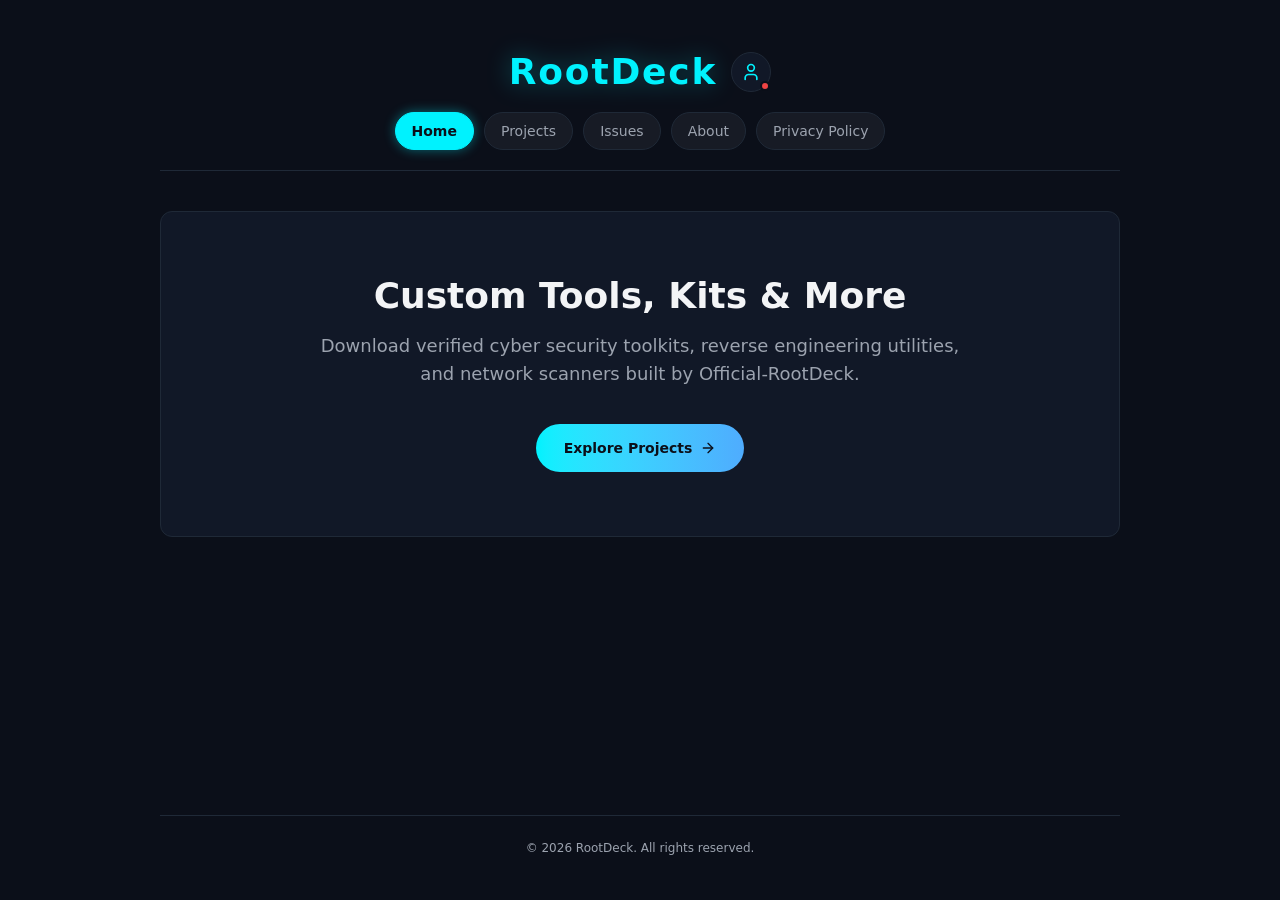
==== index.html @ 3799235e "Initial RootDeck production build" ====
<!DOCTYPE html><!--JmAjCirZfWNbHenLJibKN--><html lang="en"><head><meta charSet="utf-8"/><meta name="viewport" content="width=device-width, initial-scale=1"/><link rel="stylesheet" href="./_next/static/css/a47ce668556b1d65.css" data-precedence="next"/><link rel="preload" as="script" fetchPriority="low" href="./_next/static/chunks/webpack-4a462cecab786e93.js"/><script src="./config.js"></script><script src="./_next/static/chunks/4bd1b696-21f374d1156f834a.js" async=""></script><script src="./_next/static/chunks/255-0248c474b59cd31a.js" async=""></script><script src="./_next/static/chunks/main-app-c78aa71f3cbe8fea.js" async=""></script><script src="./_next/static/chunks/44530001-6a14ce924906b4cd.js" async=""></script><script src="./_next/static/chunks/306-26c52ee715625a0f.js" async=""></script><script src="./_next/static/chunks/app/page-d146f388bacf79b3.js" async=""></script><title>RootDeck - Custom Tools, Kits &amp; Security Utilities</title><meta name="description" content="Official website and custom toolkits repository by Official-RootDeck."/><meta property="og:title" content="RootDeck - Custom Tools, Kits &amp; Security Utilities"/><meta property="og:description" content="Official website and custom toolkits repository by Official-RootDeck."/><meta property="og:type" content="website"/><meta name="twitter:card" content="summary_large_image"/><meta name="twitter:title" content="RootDeck - Custom Tools, Kits &amp; Security Utilities"/><meta name="twitter:description" content="Official website and custom toolkits repository by Official-RootDeck."/><script src="./_next/static/chunks/polyfills-42372ed130431b0a.js" noModule=""></script></head><body><div hidden=""><!--$--><!--/$--></div><div class="min-h-screen bg-[#0b0f19] text-[#f3f4f6] font-sans flex flex-col"><div class="max-w-[1000px] w-full mx-auto p-5 flex-1 flex flex-col"><header class="flex flex-col items-center justify-center text-center pt-8 pb-5 border-b border-[#1f2937] mb-8 gap-5 relative"><div class="flex items-center justify-center gap-3.5 relative w-full"><h1 class="text-4xl font-bold tracking-wider text-[#00f2fe] drop-shadow-[0_0_12px_rgba(0,242,254,0.3)] m-0">RootDeck</h1><div class="relative"><button id="userProfileBtn" title="Account Menu" aria-expanded="false" aria-haspopup="true" class="w-10 h-10 rounded-full bg-[#111827] border transition-all transform hover:-translate-y-0.5 flex items-center justify-center text-[#00f2fe] relative cursor-pointer border-[#1f2937] hover:border-[#00f2fe] hover:shadow-[0_0_12px_rgba(0,242,254,0.4)]"><svg xmlns="http://www.w3.org/2000/svg" width="24" height="24" viewBox="0 0 24 24" fill="none" stroke="currentColor" stroke-width="2" stroke-linecap="round" stroke-linejoin="round" class="lucide lucide-user w-5 h-5" aria-hidden="true"><path d="M19 21v-2a4 4 0 0 0-4-4H9a4 4 0 0 0-4 4v2"></path><circle cx="12" cy="7" r="4"></circle></svg><span class="absolute bottom-0 right-0 w-2.5 h-2.5 rounded-full border-2 border-[#0b0f19] bg-[#ef4444]"></span></button></div></div><nav class="flex justify-center items-center gap-2.5 flex-wrap w-full"><button class="px-4 py-2 rounded-full text-sm font-medium transition cursor-pointer border bg-[#00f2fe] text-[#0b0f19] border-[#00f2fe] font-semibold shadow-[0_0_12px_rgba(0,242,254,0.4)]">Home</button><button class="px-4 py-2 rounded-full text-sm font-medium transition cursor-pointer border bg-white/5 text-[#9ca3af] border-[#1f2937] hover:bg-[#00f2fe] hover:text-[#0b0f19]">Projects</button><button class="px-4 py-2 rounded-full text-sm font-medium transition cursor-pointer border bg-white/5 text-[#9ca3af] border-[#1f2937] hover:bg-[#00f2fe] hover:text-[#0b0f19]">Issues</button><button class="px-4 py-2 rounded-full text-sm font-medium transition cursor-pointer border bg-white/5 text-[#9ca3af] border-[#1f2937] hover:bg-[#00f2fe] hover:text-[#0b0f19]">About</button><button class="px-4 py-2 rounded-full text-sm font-medium transition cursor-pointer border bg-white/5 text-[#9ca3af] border-[#1f2937] hover:bg-[#00f2fe] hover:text-[#0b0f19]">Privacy Policy</button></nav></header><main class="flex-1"><section class="bg-[#111827] border border-[#1f2937] rounded-xl p-10 md:p-16 text-center mt-2"><h2 class="text-3xl md:text-4xl font-bold mb-4 text-[#f3f4f6]">Custom Tools, Kits &amp; More</h2><p class="text-lg text-[#9ca3af] max-w-2xl mx-auto mb-9">Download verified cyber security toolkits, reverse engineering utilities, and network scanners built by Official-RootDeck.</p><div><button class="inline-flex items-center gap-2 bg-gradient-to-r from-[#00f2fe] to-[#4facfe] text-[#0b0f19] px-7 py-3.5 rounded-full font-semibold hover:shadow-[0_0_16px_rgba(0,242,254,0.4)] transition transform hover:-translate-y-0.5 cursor-pointer text-sm">Explore Projects<svg xmlns="http://www.w3.org/2000/svg" width="24" height="24" viewBox="0 0 24 24" fill="none" stroke="currentColor" stroke-width="2" stroke-linecap="round" stroke-linejoin="round" class="lucide lucide-arrow-right w-4 h-4" aria-hidden="true"><path d="M5 12h14"></path><path d="m12 5 7 7-7 7"></path></svg></button></div></section></main><footer class="text-center py-6 text-xs text-[#9ca3af] border-t border-[#1f2937] mt-12"><p>© 2026 RootDeck. All rights reserved.</p></footer></div></div><!--$--><!--/$--><script src="./_next/static/chunks/webpack-4a462cecab786e93.js" id="_R_" async=""></script><script>(self.__next_f=self.__next_f||[]).push([0])</script><script>self.__next_f.push([1,"1:\"$Sreact.fragment\"\n2:I[9766,[],\"\"]\n3:I[8924,[],\"\"]\n4:I[1959,[],\"ClientPageRoot\"]\n5:I[1606,[\"730\",\"static/chunks/44530001-6a14ce924906b4cd.js\",\"306\",\"static/chunks/306-26c52ee715625a0f.js\",\"974\",\"static/chunks/app/page-d146f388bacf79b3.js\"],\"default\"]\n8:I[4431,[],\"OutletBoundary\"]\na:I[5278,[],\"AsyncMetadataOutlet\"]\nc:I[4431,[],\"ViewportBoundary\"]\ne:I[4431,[],\"MetadataBoundary\"]\nf:\"$Sreact.suspense\"\n11:I[7150,[],\"\"]\n:HL[\"./_next/static/css/a47ce668556b1d65.css\",\"style\"]\n"])</script><script>self.__next_f.push([1,"0:{\"P\":null,\"b\":\"JmAjCirZfWNbHenLJibKN\",\"p\":\"\",\"c\":[\"\",\"\"],\"i\":false,\"f\":[[[\"\",{\"children\":[\"__PAGE__\",{}]},\"$undefined\",\"$undefined\",true],[\"\",[\"$\",\"$1\",\"c\",{\"children\":[[[\"$\",\"link\",\"0\",{\"rel\":\"stylesheet\",\"href\":\"./_next/static/css/a47ce668556b1d65.css\",\"precedence\":\"next\",\"crossOrigin\":\"$undefined\",\"nonce\":\"$undefined\"}]],[\"$\",\"html\",null,{\"lang\":\"en\",\"children\":[\"$\",\"body\",null,{\"suppressHydrationWarning\":true,\"children\":[\"$\",\"$L2\",null,{\"parallelRouterKey\":\"children\",\"error\":\"$undefined\",\"errorStyles\":\"$undefined\",\"errorScripts\":\"$undefined\",\"template\":[\"$\",\"$L3\",null,{}],\"templateStyles\":\"$undefined\",\"templateScripts\":\"$undefined\",\"notFound\":[[[\"$\",\"title\",null,{\"children\":\"404: This page could not be found.\"}],[\"$\",\"div\",null,{\"style\":{\"fontFamily\":\"system-ui,\\\"Segoe UI\\\",Roboto,Helvetica,Arial,sans-serif,\\\"Apple Color Emoji\\\",\\\"Segoe UI Emoji\\\"\",\"height\":\"100vh\",\"textAlign\":\"center\",\"display\":\"flex\",\"flexDirection\":\"column\",\"alignItems\":\"center\",\"justifyContent\":\"center\"},\"children\":[\"$\",\"div\",null,{\"children\":[[\"$\",\"style\",null,{\"dangerouslySetInnerHTML\":{\"__html\":\"body{color:#000;background:#fff;margin:0}.next-error-h1{border-right:1px solid rgba(0,0,0,.3)}@media (prefers-color-scheme:dark){body{color:#fff;background:#000}.next-error-h1{border-right:1px solid rgba(255,255,255,.3)}}\"}}],[\"$\",\"h1\",null,{\"className\":\"next-error-h1\",\"style\":{\"display\":\"inline-block\",\"margin\":\"0 20px 0 0\",\"padding\":\"0 23px 0 0\",\"fontSize\":24,\"fontWeight\":500,\"verticalAlign\":\"top\",\"lineHeight\":\"49px\"},\"children\":404}],[\"$\",\"div\",null,{\"style\":{\"display\":\"inline-block\"},\"children\":[\"$\",\"h2\",null,{\"style\":{\"fontSize\":14,\"fontWeight\":400,\"lineHeight\":\"49px\",\"margin\":0},\"children\":\"This page could not be found.\"}]}]]}]}]],[]],\"forbidden\":\"$undefined\",\"unauthorized\":\"$undefined\"}]}]}]]}],{\"children\":[\"__PAGE__\",[\"$\",\"$1\",\"c\",{\"children\":[[\"$\",\"$L4\",null,{\"Component\":\"$5\",\"searchParams\":{},\"params\":{},\"promises\":[\"$@6\",\"$@7\"]}],null,[\"$\",\"$L8\",null,{\"children\":[\"$L9\",[\"$\",\"$La\",null,{\"promise\":\"$@b\"}]]}]]}],{},null,false]},null,false],[\"$\",\"$1\",\"h\",{\"children\":[null,[[\"$\",\"$Lc\",null,{\"children\":\"$Ld\"}],null],[\"$\",\"$Le\",null,{\"children\":[\"$\",\"div\",null,{\"hidden\":true,\"children\":[\"$\",\"$f\",null,{\"fallback\":null,\"children\":\"$L10\"}]}]}]]}],false]],\"m\":\"$undefined\",\"G\":[\"$11\",[]],\"s\":false,\"S\":true}\n"])</script><script>self.__next_f.push([1,"6:{}\n7:\"$0:f:0:1:2:children:1:props:children:0:props:params\"\n"])</script><script>self.__next_f.push([1,"d:[[\"$\",\"meta\",\"0\",{\"charSet\":\"utf-8\"}],[\"$\",\"meta\",\"1\",{\"name\":\"viewport\",\"content\":\"width=device-width, initial-scale=1\"}]]\n9:null\n"])</script><script>self.__next_f.push([1,"b:{\"metadata\":[[\"$\",\"title\",\"0\",{\"children\":\"RootDeck - Custom Tools, Kits \u0026 Security Utilities\"}],[\"$\",\"meta\",\"1\",{\"name\":\"description\",\"content\":\"Official website and custom toolkits repository by Official-RootDeck.\"}],[\"$\",\"meta\",\"2\",{\"property\":\"og:title\",\"content\":\"RootDeck - Custom Tools, Kits \u0026 Security Utilities\"}],[\"$\",\"meta\",\"3\",{\"property\":\"og:description\",\"content\":\"Official website and custom toolkits repository by Official-RootDeck.\"}],[\"$\",\"meta\",\"4\",{\"property\":\"og:type\",\"content\":\"website\"}],[\"$\",\"meta\",\"5\",{\"name\":\"twitter:card\",\"content\":\"summary_large_image\"}],[\"$\",\"meta\",\"6\",{\"name\":\"twitter:title\",\"content\":\"RootDeck - Custom Tools, Kits \u0026 Security Utilities\"}],[\"$\",\"meta\",\"7\",{\"name\":\"twitter:description\",\"content\":\"Official website and custom toolkits repository by Official-RootDeck.\"}]],\"error\":null,\"digest\":\"$undefined\"}\n"])</script><script>self.__next_f.push([1,"10:\"$b:metadata\"\n"])</script></body></html>
---- _next/static/css/a47ce668556b1d65.css ----
/*! tailwindcss v4.1.11 | MIT License | https://tailwindcss.com */@layer properties{@supports (((-webkit-hyphens:none)) and (not (margin-trim:inline))) or ((-moz-orient:inline) and (not (color:rgb(from red r g b)))){*,::backdrop,:after,:before{--tw-rotate-x:initial;--tw-rotate-y:initial;--tw-rotate-z:initial;--tw-skew-x:initial;--tw-skew-y:initial;--tw-space-y-reverse:0;--tw-divide-y-reverse:0;--tw-border-style:solid;--tw-gradient-position:initial;--tw-gradient-from:#0000;--tw-gradient-via:#0000;--tw-gradient-to:#0000;--tw-gradient-stops:initial;--tw-gradient-via-stops:initial;--tw-gradient-from-position:0%;--tw-gradient-via-position:50%;--tw-gradient-to-position:100%;--tw-leading:initial;--tw-font-weight:initial;--tw-tracking:initial;--tw-shadow:0 0 #0000;--tw-shadow-color:initial;--tw-shadow-alpha:100%;--tw-inset-shadow:0 0 #0000;--tw-inset-shadow-color:initial;--tw-inset-shadow-alpha:100%;--tw-ring-color:initial;--tw-ring-shadow:0 0 #0000;--tw-inset-ring-color:initial;--tw-inset-ring-shadow:0 0 #0000;--tw-ring-inset:initial;--tw-ring-offset-width:0px;--tw-ring-offset-color:#fff;--tw-ring-offset-shadow:0 0 #0000;--tw-blur:initial;--tw-brightness:initial;--tw-contrast:initial;--tw-grayscale:initial;--tw-hue-rotate:initial;--tw-invert:initial;--tw-opacity:initial;--tw-saturate:initial;--tw-sepia:initial;--tw-drop-shadow:initial;--tw-drop-shadow-color:initial;--tw-drop-shadow-alpha:100%;--tw-drop-shadow-size:initial;--tw-duration:initial;--tw-translate-x:0;--tw-translate-y:0;--tw-translate-z:0}}}@layer theme{:host,:root{--font-sans:ui-sans-serif,system-ui,sans-serif,"Apple Color Emoji","Segoe UI Emoji","Segoe UI Symbol","Noto Color Emoji";--font-mono:ui-monospace,SFMono-Regular,Menlo,Monaco,Consolas,"Liberation Mono","Courier New",monospace;--color-amber-400:oklch(82.8% .189 84.429);--color-emerald-400:oklch(76.5% .177 163.223);--color-emerald-500:oklch(69.6% .17 162.48);--color-blue-400:oklch(70.7% .165 254.624);--color-gray-400:oklch(70.7% .022 261.325);--color-black:#000;--color-white:#fff;--spacing:.25rem;--container-sm:24rem;--container-md:28rem;--container-lg:32rem;--container-2xl:42rem;--text-xs:.75rem;--text-xs--line-height:calc(1/.75);--text-sm:.875rem;--text-sm--line-height:calc(1.25/.875);--text-base:1rem;--text-base--line-height:calc(1.5/1);--text-lg:1.125rem;--text-lg--line-height:calc(1.75/1.125);--text-xl:1.25rem;--text-xl--line-height:calc(1.75/1.25);--text-2xl:1.5rem;--text-2xl--line-height:calc(2/1.5);--text-3xl:1.875rem;--text-3xl--line-height:calc(2.25/1.875);--text-4xl:2.25rem;--text-4xl--line-height:calc(2.5/2.25);--font-weight-normal:400;--font-weight-medium:500;--font-weight-semibold:600;--font-weight-bold:700;--tracking-wider:.05em;--tracking-widest:.1em;--leading-relaxed:1.625;--radius-md:.375rem;--radius-lg:.5rem;--radius-xl:.75rem;--animate-spin:spin 1s linear infinite;--default-transition-duration:.15s;--default-transition-timing-function:cubic-bezier(.4,0,.2,1);--default-font-family:var(--font-sans);--default-mono-font-family:var(--font-mono)}}@layer base{*,::backdrop,:after,:before{box-sizing:border-box;border:0 solid;margin:0;padding:0}::file-selector-button{box-sizing:border-box;border:0 solid;margin:0;padding:0}:host,html{-webkit-text-size-adjust:100%;tab-size:4;line-height:1.5;font-family:var(--default-font-family,ui-sans-serif,system-ui,sans-serif,"Apple Color Emoji","Segoe UI Emoji","Segoe UI Symbol","Noto Color Emoji");font-feature-settings:var(--default-font-feature-settings,normal);font-variation-settings:var(--default-font-variation-settings,normal);-webkit-tap-highlight-color:transparent}hr{height:0;color:inherit;border-top-width:1px}abbr:where([title]){-webkit-text-decoration:underline dotted;text-decoration:underline dotted}h1,h2,h3,h4,h5,h6{font-size:inherit;font-weight:inherit}a{color:inherit;-webkit-text-decoration:inherit;text-decoration:inherit}b,strong{font-weight:bolder}code,kbd,pre,samp{font-family:var(--default-mono-font-family,ui-monospace,SFMono-Regular,Menlo,Monaco,Consolas,"Liberation Mono","Courier New",monospace);font-feature-settings:var(--default-mono-font-feature-settings,normal);font-variation-settings:var(--default-mono-font-variation-settings,normal);font-size:1em}small{font-size:80%}sub,sup{vertical-align:baseline;font-size:75%;line-height:0;position:relative}sub{bottom:-.25em}sup{top:-.5em}table{text-indent:0;border-color:inherit;border-collapse:collapse}:-moz-focusring{outline:auto}progress{vertical-align:baseline}summary{display:list-item}menu,ol,ul{list-style:none}audio,canvas,embed,iframe,img,object,svg,video{vertical-align:middle;display:block}img,video{max-width:100%;height:auto}button,input,optgroup,select,textarea{font:inherit;font-feature-settings:inherit;font-variation-settings:inherit;letter-spacing:inherit;color:inherit;opacity:1;background-color:#0000;border-radius:0}::file-selector-button{font:inherit;font-feature-settings:inherit;font-variation-settings:inherit;letter-spacing:inherit;color:inherit;opacity:1;background-color:#0000;border-radius:0}:where(select:is([multiple],[size])) optgroup{font-weight:bolder}:where(select:is([multiple],[size])) optgroup option{padding-inline-start:20px}::file-selector-button{margin-inline-end:4px}::placeholder{opacity:1}@supports (not ((-webkit-appearance:-apple-pay-button))) or (contain-intrinsic-size:1px){::placeholder{color:currentColor}@supports (color:color-mix(in lab,red,red)){::placeholder{color:color-mix(in oklab,currentcolor 50%,transparent)}}}textarea{resize:vertical}::-webkit-search-decoration{-webkit-appearance:none}::-webkit-date-and-time-value{min-height:1lh;text-align:inherit}::-webkit-datetime-edit{display:inline-flex}::-webkit-datetime-edit-fields-wrapper{padding:0}::-webkit-datetime-edit,::-webkit-datetime-edit-year-field{padding-block:0}::-webkit-datetime-edit-day-field,::-webkit-datetime-edit-month-field{padding-block:0}::-webkit-datetime-edit-hour-field,::-webkit-datetime-edit-minute-field{padding-block:0}::-webkit-datetime-edit-millisecond-field,::-webkit-datetime-edit-second-field{padding-block:0}::-webkit-datetime-edit-meridiem-field{padding-block:0}:-moz-ui-invalid{box-shadow:none}button,input:where([type=button],[type=reset],[type=submit]){appearance:button}::file-selector-button{appearance:button}::-webkit-inner-spin-button,::-webkit-outer-spin-button{height:auto}[hidden]:where(:not([hidden=until-found])){display:none!important}}@layer components;@layer utilities{.visible{visibility:visible}.absolute{position:absolute}.fixed{position:fixed}.relative{position:relative}.inset-0{inset:calc(var(--spacing)*0)}.-top-1\.5{top:calc(var(--spacing)*-1.5)}.top-5{top:calc(var(--spacing)*5)}.-right-1\.5{right:calc(var(--spacing)*-1.5)}.right-0{right:calc(var(--spacing)*0)}.right-5{right:calc(var(--spacing)*5)}.bottom-0{bottom:calc(var(--spacing)*0)}.z-50{z-index:50}.container{width:100%}@media (min-width:40rem){.container{max-width:40rem}}@media (min-width:48rem){.container{max-width:48rem}}@media (min-width:64rem){.container{max-width:64rem}}@media (min-width:80rem){.container{max-width:80rem}}@media (min-width:96rem){.container{max-width:96rem}}.m-0{margin:calc(var(--spacing)*0)}.mx-auto{margin-inline:auto}.my-1{margin-block:calc(var(--spacing)*1)}.my-4{margin-block:calc(var(--spacing)*4)}.mt-0\.5{margin-top:calc(var(--spacing)*.5)}.mt-1{margin-top:calc(var(--spacing)*1)}.mt-1\.5{margin-top:calc(var(--spacing)*1.5)}.mt-2{margin-top:calc(var(--spacing)*2)}.mt-2\.5{margin-top:calc(var(--spacing)*2.5)}.mt-4{margin-top:calc(var(--spacing)*4)}.mt-5{margin-top:calc(var(--spacing)*5)}.mt-12{margin-top:calc(var(--spacing)*12)}.mb-1{margin-bottom:calc(var(--spacing)*1)}.mb-1\.5{margin-bottom:calc(var(--spacing)*1.5)}.mb-2{margin-bottom:calc(var(--spacing)*2)}.mb-3{margin-bottom:calc(var(--spacing)*3)}.mb-3\.5{margin-bottom:calc(var(--spacing)*3.5)}.mb-4{margin-bottom:calc(var(--spacing)*4)}.mb-5{margin-bottom:calc(var(--spacing)*5)}.mb-6{margin-bottom:calc(var(--spacing)*6)}.mb-8{margin-bottom:calc(var(--spacing)*8)}.mb-9{margin-bottom:calc(var(--spacing)*9)}.ml-auto{margin-left:auto}.line-clamp-2{-webkit-line-clamp:2;-webkit-box-orient:vertical;display:-webkit-box;overflow:hidden}.block{display:block}.contents{display:contents}.flex{display:flex}.grid{display:grid}.hidden{display:none}.inline-block{display:inline-block}.inline-flex{display:inline-flex}.table{display:table}.h-1\.5{height:calc(var(--spacing)*1.5)}.h-2\.5{height:calc(var(--spacing)*2.5)}.h-3{height:calc(var(--spacing)*3)}.h-3\.5{height:calc(var(--spacing)*3.5)}.h-4{height:calc(var(--spacing)*4)}.h-5{height:calc(var(--spacing)*5)}.h-6{height:calc(var(--spacing)*6)}.h-8{height:calc(var(--spacing)*8)}.h-10{height:calc(var(--spacing)*10)}.h-11{height:calc(var(--spacing)*11)}.h-12{height:calc(var(--spacing)*12)}.h-44{height:calc(var(--spacing)*44)}.h-full{height:100%}.max-h-32{max-height:calc(var(--spacing)*32)}.max-h-40{max-height:calc(var(--spacing)*40)}.max-h-52{max-height:calc(var(--spacing)*52)}.max-h-80{max-height:calc(var(--spacing)*80)}.max-h-\[90vh\]{max-height:90vh}.min-h-screen{min-height:100vh}.w-1\.5{width:calc(var(--spacing)*1.5)}.w-2\.5{width:calc(var(--spacing)*2.5)}.w-3{width:calc(var(--spacing)*3)}.w-3\.5{width:calc(var(--spacing)*3.5)}.w-4{width:calc(var(--spacing)*4)}.w-5{width:calc(var(--spacing)*5)}.w-6{width:calc(var(--spacing)*6)}.w-8{width:calc(var(--spacing)*8)}.w-10{width:calc(var(--spacing)*10)}.w-11{width:calc(var(--spacing)*11)}.w-12{width:calc(var(--spacing)*12)}.w-64{width:calc(var(--spacing)*64)}.w-full{width:100%}.max-w-2xl{max-width:var(--container-2xl)}.max-w-\[1000px\]{max-width:1000px}.max-w-lg{max-width:var(--container-lg)}.max-w-md{max-width:var(--container-md)}.max-w-sm{max-width:var(--container-sm)}.flex-1{flex:1}.shrink-0{flex-shrink:0}.border-collapse{border-collapse:collapse}.transform{transform:var(--tw-rotate-x,)var(--tw-rotate-y,)var(--tw-rotate-z,)var(--tw-skew-x,)var(--tw-skew-y,)}.animate-spin{animation:var(--animate-spin)}.cursor-pointer{cursor:pointer}.grid-cols-1{grid-template-columns:repeat(1,minmax(0,1fr))}.grid-cols-2{grid-template-columns:repeat(2,minmax(0,1fr))}.flex-col{flex-direction:column}.flex-wrap{flex-wrap:wrap}.items-center{align-items:center}.items-start{align-items:flex-start}.justify-between{justify-content:space-between}.justify-center{justify-content:center}.gap-1{gap:calc(var(--spacing)*1)}.gap-1\.5{gap:calc(var(--spacing)*1.5)}.gap-2{gap:calc(var(--spacing)*2)}.gap-2\.5{gap:calc(var(--spacing)*2.5)}.gap-3{gap:calc(var(--spacing)*3)}.gap-3\.5{gap:calc(var(--spacing)*3.5)}.gap-5{gap:calc(var(--spacing)*5)}:where(.space-y-0\.5>:not(:last-child)){--tw-space-y-reverse:0;margin-block-start:calc(calc(var(--spacing)*.5)*var(--tw-space-y-reverse));margin-block-end:calc(calc(var(--spacing)*.5)*calc(1 - var(--tw-space-y-reverse)))}:where(.space-y-1>:not(:last-child)){--tw-space-y-reverse:0;margin-block-start:calc(calc(var(--spacing)*1)*var(--tw-space-y-reverse));margin-block-end:calc(calc(var(--spacing)*1)*calc(1 - var(--tw-space-y-reverse)))}:where(.space-y-2>:not(:last-child)){--tw-space-y-reverse:0;margin-block-start:calc(calc(var(--spacing)*2)*var(--tw-space-y-reverse));margin-block-end:calc(calc(var(--spacing)*2)*calc(1 - var(--tw-space-y-reverse)))}:where(.space-y-3\.5>:not(:last-child)){--tw-space-y-reverse:0;margin-block-start:calc(calc(var(--spacing)*3.5)*var(--tw-space-y-reverse));margin-block-end:calc(calc(var(--spacing)*3.5)*calc(1 - var(--tw-space-y-reverse)))}:where(.space-y-4>:not(:last-child)){--tw-space-y-reverse:0;margin-block-start:calc(calc(var(--spacing)*4)*var(--tw-space-y-reverse));margin-block-end:calc(calc(var(--spacing)*4)*calc(1 - var(--tw-space-y-reverse)))}:where(.divide-y>:not(:last-child)){--tw-divide-y-reverse:0;border-bottom-style:var(--tw-border-style);border-top-style:var(--tw-border-style);border-top-width:calc(1px*var(--tw-divide-y-reverse));border-bottom-width:calc(1px*calc(1 - var(--tw-divide-y-reverse)))}:where(.divide-\[\#1f2937\]>:not(:last-child)){border-color:#1f2937}.truncate{text-overflow:ellipsis;white-space:nowrap}.overflow-hidden,.truncate{overflow:hidden}.overflow-y-auto{overflow-y:auto}.rounded{border-radius:.25rem}.rounded-full{border-radius:3.40282e+38px}.rounded-lg{border-radius:var(--radius-lg)}.rounded-md{border-radius:var(--radius-md)}.rounded-xl{border-radius:var(--radius-xl)}.rounded-r{border-top-right-radius:.25rem;border-bottom-right-radius:.25rem}.rounded-r-lg{border-top-right-radius:var(--radius-lg);border-bottom-right-radius:var(--radius-lg)}.border{border-style:var(--tw-border-style);border-width:1px}.border-2{border-style:var(--tw-border-style);border-width:2px}.border-t{border-top-style:var(--tw-border-style);border-top-width:1px}.border-b{border-bottom-style:var(--tw-border-style);border-bottom-width:1px}.border-l-2{border-left-style:var(--tw-border-style);border-left-width:2px}.border-l-4{border-left-style:var(--tw-border-style);border-left-width:4px}.border-dashed{--tw-border-style:dashed;border-style:dashed}.border-\[\#0b0f19\]{border-color:#0b0f19}.border-\[\#00f2fe\]{border-color:#00f2fe}.border-\[\#00f2fe\]\/20{border-color:oklab(87.4399% -.138627 -.0538033/.2)}.border-\[\#00f2fe\]\/30{border-color:oklab(87.4399% -.138627 -.0538033/.3)}.border-\[\#1f2937\]{border-color:#1f2937}.border-\[\#3b82f6\]{border-color:#3b82f6}.border-\[\#ef4444\]{border-color:#ef4444}.border-\[\#ef4444\]\/30{border-color:oklab(63.6834% .187864 .0889286/.3)}.border-amber-400\/20{border-color:#fcbb0033}@supports (color:color-mix(in lab,red,red)){.border-amber-400\/20{border-color:color-mix(in oklab,var(--color-amber-400)20%,transparent)}}.border-blue-400\/20{border-color:#54a2ff33}@supports (color:color-mix(in lab,red,red)){.border-blue-400\/20{border-color:color-mix(in oklab,var(--color-blue-400)20%,transparent)}}.border-emerald-400\/20{border-color:#00d29433}@supports (color:color-mix(in lab,red,red)){.border-emerald-400\/20{border-color:color-mix(in oklab,var(--color-emerald-400)20%,transparent)}}.border-gray-400\/20{border-color:#99a1af33}@supports (color:color-mix(in lab,red,red)){.border-gray-400\/20{border-color:color-mix(in oklab,var(--color-gray-400)20%,transparent)}}.border-white\/5{border-color:#ffffff0d}@supports (color:color-mix(in lab,red,red)){.border-white\/5{border-color:color-mix(in oklab,var(--color-white)5%,transparent)}}.border-t-transparent{border-top-color:#0000}.bg-\[\#0b0f19\]{background-color:#0b0f19}.bg-\[\#00f2fe\]{background-color:#00f2fe}.bg-\[\#00f2fe\]\/5{background-color:oklab(87.4399% -.138627 -.0538033/.05)}.bg-\[\#00f2fe\]\/10{background-color:oklab(87.4399% -.138627 -.0538033/.1)}.bg-\[\#1f2937\]{background-color:#1f2937}.bg-\[\#10b981\]{background-color:#10b981}.bg-\[\#111827\]{background-color:#111827}.bg-\[\#ef4444\]{background-color:#ef4444}.bg-\[\#ef4444\]\/10{background-color:oklab(63.6834% .187864 .0889286/.1)}.bg-amber-400\/10{background-color:#fcbb001a}@supports (color:color-mix(in lab,red,red)){.bg-amber-400\/10{background-color:color-mix(in oklab,var(--color-amber-400)10%,transparent)}}.bg-black\/40{background-color:#0006}@supports (color:color-mix(in lab,red,red)){.bg-black\/40{background-color:color-mix(in oklab,var(--color-black)40%,transparent)}}.bg-black\/75{background-color:#000000bf}@supports (color:color-mix(in lab,red,red)){.bg-black\/75{background-color:color-mix(in oklab,var(--color-black)75%,transparent)}}.bg-blue-400\/10{background-color:#54a2ff1a}@supports (color:color-mix(in lab,red,red)){.bg-blue-400\/10{background-color:color-mix(in oklab,var(--color-blue-400)10%,transparent)}}.bg-emerald-400{background-color:var(--color-emerald-400)}.bg-emerald-400\/10{background-color:#00d2941a}@supports (color:color-mix(in lab,red,red)){.bg-emerald-400\/10{background-color:color-mix(in oklab,var(--color-emerald-400)10%,transparent)}}.bg-gray-400\/10{background-color:#99a1af1a}@supports (color:color-mix(in lab,red,red)){.bg-gray-400\/10{background-color:color-mix(in oklab,var(--color-gray-400)10%,transparent)}}.bg-white\/5{background-color:#ffffff0d}@supports (color:color-mix(in lab,red,red)){.bg-white\/5{background-color:color-mix(in oklab,var(--color-white)5%,transparent)}}.bg-white\/\[0\.02\]{background-color:#ffffff05}@supports (color:color-mix(in lab,red,red)){.bg-white\/\[0\.02\]{background-color:color-mix(in oklab,var(--color-white)2%,transparent)}}.bg-white\/\[0\.03\]{background-color:#ffffff08}@supports (color:color-mix(in lab,red,red)){.bg-white\/\[0\.03\]{background-color:color-mix(in oklab,var(--color-white)3%,transparent)}}.bg-gradient-to-r{--tw-gradient-position:to right in oklab;background-image:linear-gradient(var(--tw-gradient-stops))}.from-\[\#00f2fe\]{--tw-gradient-from:#00f2fe;--tw-gradient-stops:var(--tw-gradient-via-stops,var(--tw-gradient-position),var(--tw-gradient-from)var(--tw-gradient-from-position),var(--tw-gradient-to)var(--tw-gradient-to-position))}.to-\[\#4facfe\]{--tw-gradient-to:#4facfe;--tw-gradient-stops:var(--tw-gradient-via-stops,var(--tw-gradient-position),var(--tw-gradient-from)var(--tw-gradient-from-position),var(--tw-gradient-to)var(--tw-gradient-to-position))}.object-cover{object-fit:cover}.p-1{padding:calc(var(--spacing)*1)}.p-1\.5{padding:calc(var(--spacing)*1.5)}.p-2{padding:calc(var(--spacing)*2)}.p-2\.5{padding:calc(var(--spacing)*2.5)}.p-3{padding:calc(var(--spacing)*3)}.p-3\.5{padding:calc(var(--spacing)*3.5)}.p-4{padding:calc(var(--spacing)*4)}.p-5{padding:calc(var(--spacing)*5)}.p-6{padding:calc(var(--spacing)*6)}.p-8{padding:calc(var(--spacing)*8)}.p-10{padding:calc(var(--spacing)*10)}.p-12{padding:calc(var(--spacing)*12)}.px-2{padding-inline:calc(var(--spacing)*2)}.px-2\.5{padding-inline:calc(var(--spacing)*2.5)}.px-3{padding-inline:calc(var(--spacing)*3)}.px-3\.5{padding-inline:calc(var(--spacing)*3.5)}.px-4{padding-inline:calc(var(--spacing)*4)}.px-7{padding-inline:calc(var(--spacing)*7)}.px-8{padding-inline:calc(var(--spacing)*8)}.py-0\.5{padding-block:calc(var(--spacing)*.5)}.py-1{padding-block:calc(var(--spacing)*1)}.py-1\.5{padding-block:calc(var(--spacing)*1.5)}.py-2{padding-block:calc(var(--spacing)*2)}.py-2\.5{padding-block:calc(var(--spacing)*2.5)}.py-3{padding-block:calc(var(--spacing)*3)}.py-3\.5{padding-block:calc(var(--spacing)*3.5)}.py-6{padding-block:calc(var(--spacing)*6)}.py-16{padding-block:calc(var(--spacing)*16)}.pt-1{padding-top:calc(var(--spacing)*1)}.pt-2{padding-top:calc(var(--spacing)*2)}.pt-3{padding-top:calc(var(--spacing)*3)}.pt-4{padding-top:calc(var(--spacing)*4)}.pt-8{padding-top:calc(var(--spacing)*8)}.pr-1{padding-right:calc(var(--spacing)*1)}.pb-4{padding-bottom:calc(var(--spacing)*4)}.pb-5{padding-bottom:calc(var(--spacing)*5)}.text-center{text-align:center}.text-left{text-align:left}.font-mono{font-family:var(--font-mono)}.font-sans{font-family:var(--font-sans)}.text-2xl{font-size:var(--text-2xl);line-height:var(--tw-leading,var(--text-2xl--line-height))}.text-3xl{font-size:var(--text-3xl);line-height:var(--tw-leading,var(--text-3xl--line-height))}.text-4xl{font-size:var(--text-4xl);line-height:var(--tw-leading,var(--text-4xl--line-height))}.text-base{font-size:var(--text-base);line-height:var(--tw-leading,var(--text-base--line-height))}.text-lg{font-size:var(--text-lg);line-height:var(--tw-leading,var(--text-lg--line-height))}.text-sm{font-size:var(--text-sm);line-height:var(--tw-leading,var(--text-sm--line-height))}.text-xl{font-size:var(--text-xl);line-height:var(--tw-leading,var(--text-xl--line-height))}.text-xs{font-size:var(--text-xs);line-height:var(--tw-leading,var(--text-xs--line-height))}.text-\[10px\]{font-size:10px}.text-\[11px\]{font-size:11px}.leading-relaxed{--tw-leading:var(--leading-relaxed);line-height:var(--leading-relaxed)}.font-bold{--tw-font-weight:var(--font-weight-bold);font-weight:var(--font-weight-bold)}.font-medium{--tw-font-weight:var(--font-weight-medium);font-weight:var(--font-weight-medium)}.font-normal{--tw-font-weight:var(--font-weight-normal);font-weight:var(--font-weight-normal)}.font-semibold{--tw-font-weight:var(--font-weight-semibold);font-weight:var(--font-weight-semibold)}.tracking-wider{--tw-tracking:var(--tracking-wider);letter-spacing:var(--tracking-wider)}.tracking-widest{--tw-tracking:var(--tracking-widest);letter-spacing:var(--tracking-widest)}.break-words{overflow-wrap:break-word}.whitespace-nowrap{white-space:nowrap}.whitespace-pre-wrap{white-space:pre-wrap}.text-\[\#0b0f19\]{color:#0b0f19}.text-\[\#00f2fe\]{color:#00f2fe}.text-\[\#3b82f6\]{color:#3b82f6}.text-\[\#4facfe\]{color:#4facfe}.text-\[\#9ca3af\]{color:#9ca3af}.text-\[\#10b981\]{color:#10b981}.text-\[\#e5e7eb\]{color:#e5e7eb}.text-\[\#ef4444\]{color:#ef4444}.text-\[\#f3f4f6\]{color:#f3f4f6}.text-amber-400{color:var(--color-amber-400)}.text-blue-400{color:var(--color-blue-400)}.text-emerald-400{color:var(--color-emerald-400)}.text-emerald-500{color:var(--color-emerald-500)}.text-gray-400{color:var(--color-gray-400)}.text-white{color:var(--color-white)}.uppercase{text-transform:uppercase}.italic{font-style:italic}.opacity-0{opacity:0}.opacity-80{opacity:.8}.shadow{--tw-shadow:0 1px 3px 0 var(--tw-shadow-color,#0000001a),0 1px 2px -1px var(--tw-shadow-color,#0000001a)}.shadow,.shadow-2xl{box-shadow:var(--tw-inset-shadow),var(--tw-inset-ring-shadow),var(--tw-ring-offset-shadow),var(--tw-ring-shadow),var(--tw-shadow)}.shadow-2xl{--tw-shadow:0 25px 50px -12px var(--tw-shadow-color,#00000040)}.shadow-\[0_0_8px_rgba\(0\,242\,254\,0\.3\)\]{--tw-shadow:0 0 8px var(--tw-shadow-color,#00f2fe4d)}.shadow-\[0_0_12px_rgba\(0\,242\,254\,0\.4\)\],.shadow-\[0_0_8px_rgba\(0\,242\,254\,0\.3\)\]{box-shadow:var(--tw-inset-shadow),var(--tw-inset-ring-shadow),var(--tw-ring-offset-shadow),var(--tw-ring-shadow),var(--tw-shadow)}.shadow-\[0_0_12px_rgba\(0\,242\,254\,0\.4\)\]{--tw-shadow:0 0 12px var(--tw-shadow-color,#00f2fe66)}.shadow-\[0_0_14px_rgba\(0\,242\,254\,0\.5\)\]{--tw-shadow:0 0 14px var(--tw-shadow-color,#00f2fe80)}.shadow-\[0_0_14px_rgba\(0\,242\,254\,0\.5\)\],.shadow-xl{box-shadow:var(--tw-inset-shadow),var(--tw-inset-ring-shadow),var(--tw-ring-offset-shadow),var(--tw-ring-shadow),var(--tw-shadow)}.shadow-xl{--tw-shadow:0 20px 25px -5px var(--tw-shadow-color,#0000001a),0 8px 10px -6px var(--tw-shadow-color,#0000001a)}.drop-shadow-\[0_0_12px_rgba\(0\,242\,254\,0\.3\)\]{--tw-drop-shadow-size:drop-shadow(0 0 12px var(--tw-drop-shadow-color,#00f2fe4d));--tw-drop-shadow:var(--tw-drop-shadow-size);filter:var(--tw-blur,)var(--tw-brightness,)var(--tw-contrast,)var(--tw-grayscale,)var(--tw-hue-rotate,)var(--tw-invert,)var(--tw-saturate,)var(--tw-sepia,)var(--tw-drop-shadow,)}.transition{transition-property:color,background-color,border-color,outline-color,text-decoration-color,fill,stroke,--tw-gradient-from,--tw-gradient-via,--tw-gradient-to,opacity,box-shadow,transform,translate,scale,rotate,filter,-webkit-backdrop-filter,backdrop-filter,display,visibility,content-visibility,overlay,pointer-events;transition-timing-function:var(--tw-ease,var(--default-transition-timing-function));transition-duration:var(--tw-duration,var(--default-transition-duration))}.transition-all{transition-property:all;transition-timing-function:var(--tw-ease,var(--default-transition-timing-function));transition-duration:var(--tw-duration,var(--default-transition-duration))}.duration-150{--tw-duration:.15s;transition-duration:.15s}.outline-none{--tw-outline-style:none;outline-style:none}@media (hover:hover){.hover\:-translate-y-0\.5:hover{--tw-translate-y:calc(var(--spacing)*-.5);translate:var(--tw-translate-x)var(--tw-translate-y)}.hover\:border-\[\#00f2fe\]:hover{border-color:#00f2fe}.hover\:border-\[\#ef4444\]:hover{border-color:#ef4444}.hover\:bg-\[\#00f2fe\]:hover{background-color:#00f2fe}.hover\:bg-\[\#00f2fe\]\/10:hover{background-color:oklab(87.4399% -.138627 -.0538033/.1)}.hover\:bg-\[\#00f2fe\]\/20:hover{background-color:oklab(87.4399% -.138627 -.0538033/.2)}.hover\:bg-\[\#4facfe\]:hover{background-color:#4facfe}.hover\:bg-\[\#374151\]:hover{background-color:#374151}.hover\:bg-\[\#dc2626\]:hover{background-color:#dc2626}.hover\:bg-\[\#ef4444\]:hover{background-color:#ef4444}.hover\:bg-\[\#ef4444\]\/10:hover{background-color:oklab(63.6834% .187864 .0889286/.1)}.hover\:bg-white\/5:hover{background-color:#ffffff0d}@supports (color:color-mix(in lab,red,red)){.hover\:bg-white\/5:hover{background-color:color-mix(in oklab,var(--color-white)5%,transparent)}}.hover\:text-\[\#0b0f19\]:hover{color:#0b0f19}.hover\:text-\[\#00f2fe\]:hover{color:#00f2fe}.hover\:text-white:hover{color:var(--color-white)}.hover\:underline:hover{text-decoration-line:underline}.hover\:shadow-\[0_0_10px_rgba\(0\,242\,254\,0\.3\)\]:hover{--tw-shadow:0 0 10px var(--tw-shadow-color,#00f2fe4d)}.hover\:shadow-\[0_0_10px_rgba\(0\,242\,254\,0\.3\)\]:hover,.hover\:shadow-\[0_0_12px_rgba\(0\,242\,254\,0\.4\)\]:hover{box-shadow:var(--tw-inset-shadow),var(--tw-inset-ring-shadow),var(--tw-ring-offset-shadow),var(--tw-ring-shadow),var(--tw-shadow)}.hover\:shadow-\[0_0_12px_rgba\(0\,242\,254\,0\.4\)\]:hover{--tw-shadow:0 0 12px var(--tw-shadow-color,#00f2fe66)}.hover\:shadow-\[0_0_16px_rgba\(0\,242\,254\,0\.4\)\]:hover{--tw-shadow:0 0 16px var(--tw-shadow-color,#00f2fe66);box-shadow:var(--tw-inset-shadow),var(--tw-inset-ring-shadow),var(--tw-ring-offset-shadow),var(--tw-ring-shadow),var(--tw-shadow)}}.focus\:border-\[\#00f2fe\]:focus{border-color:#00f2fe}.disabled\:opacity-50:disabled{opacity:.5}@media (min-width:40rem){.sm\:left-1\/2{left:50%}.sm\:-translate-x-1\/2{--tw-translate-x:calc(calc(1/2*100%)*-1);translate:var(--tw-translate-x)var(--tw-translate-y)}}@media (min-width:48rem){.md\:grid-cols-2{grid-template-columns:repeat(2,minmax(0,1fr))}.md\:p-8{padding:calc(var(--spacing)*8)}.md\:p-16{padding:calc(var(--spacing)*16)}.md\:text-4xl{font-size:var(--text-4xl);line-height:var(--tw-leading,var(--text-4xl--line-height))}}}@property --tw-rotate-x{syntax:"*";inherits:false}@property --tw-rotate-y{syntax:"*";inherits:false}@property --tw-rotate-z{syntax:"*";inherits:false}@property --tw-skew-x{syntax:"*";inherits:false}@property --tw-skew-y{syntax:"*";inherits:false}@property --tw-space-y-reverse{syntax:"*";inherits:false;initial-value:0}@property --tw-divide-y-reverse{syntax:"*";inherits:false;initial-value:0}@property --tw-border-style{syntax:"*";inherits:false;initial-value:solid}@property --tw-gradient-position{syntax:"*";inherits:false}@property --tw-gradient-from{syntax:"<color>";inherits:false;initial-value:#0000}@property --tw-gradient-via{syntax:"<color>";inherits:false;initial-value:#0000}@property --tw-gradient-to{syntax:"<color>";inherits:false;initial-value:#0000}@property --tw-gradient-stops{syntax:"*";inherits:false}@property --tw-gradient-via-stops{syntax:"*";inherits:false}@property --tw-gradient-from-position{syntax:"<length-percentage>";inherits:false;initial-value:0}@property --tw-gradient-via-position{syntax:"<length-percentage>";inherits:false;initial-value:50%}@property --tw-gradient-to-position{syntax:"<length-percentage>";inherits:false;initial-value:100%}@property --tw-leading{syntax:"*";inherits:false}@property --tw-font-weight{syntax:"*";inherits:false}@property --tw-tracking{syntax:"*";inherits:false}@property --tw-shadow{syntax:"*";inherits:false;initial-value:0 0 #0000}@property --tw-shadow-color{syntax:"*";inherits:false}@property --tw-shadow-alpha{syntax:"<percentage>";inherits:false;initial-value:100%}@property --tw-inset-shadow{syntax:"*";inherits:false;initial-value:0 0 #0000}@property --tw-inset-shadow-color{syntax:"*";inherits:false}@property --tw-inset-shadow-alpha{syntax:"<percentage>";inherits:false;initial-value:100%}@property --tw-ring-color{syntax:"*";inherits:false}@property --tw-ring-shadow{syntax:"*";inherits:false;initial-value:0 0 #0000}@property --tw-inset-ring-color{syntax:"*";inherits:false}@property --tw-inset-ring-shadow{syntax:"*";inherits:false;initial-value:0 0 #0000}@property --tw-ring-inset{syntax:"*";inherits:false}@property --tw-ring-offset-width{syntax:"<length>";inherits:false;initial-value:0}@property --tw-ring-offset-color{syntax:"*";inherits:false;initial-value:#fff}@property --tw-ring-offset-shadow{syntax:"*";inherits:false;initial-value:0 0 #0000}@property --tw-blur{syntax:"*";inherits:false}@property --tw-brightness{syntax:"*";inherits:false}@property --tw-contrast{syntax:"*";inherits:false}@property --tw-grayscale{syntax:"*";inherits:false}@property --tw-hue-rotate{syntax:"*";inherits:false}@property --tw-invert{syntax:"*";inherits:false}@property --tw-opacity{syntax:"*";inherits:false}@property --tw-saturate{syntax:"*";inherits:false}@property --tw-sepia{syntax:"*";inherits:false}@property --tw-drop-shadow{syntax:"*";inherits:false}@property --tw-drop-shadow-color{syntax:"*";inherits:false}@property --tw-drop-shadow-alpha{syntax:"<percentage>";inherits:false;initial-value:100%}@property --tw-drop-shadow-size{syntax:"*";inherits:false}@property --tw-duration{syntax:"*";inherits:false}@property --tw-translate-x{syntax:"*";inherits:false;initial-value:0}@property --tw-translate-y{syntax:"*";inherits:false;initial-value:0}@property --tw-translate-z{syntax:"*";inherits:false;initial-value:0}@keyframes spin{to{transform:rotate(1turn)}}
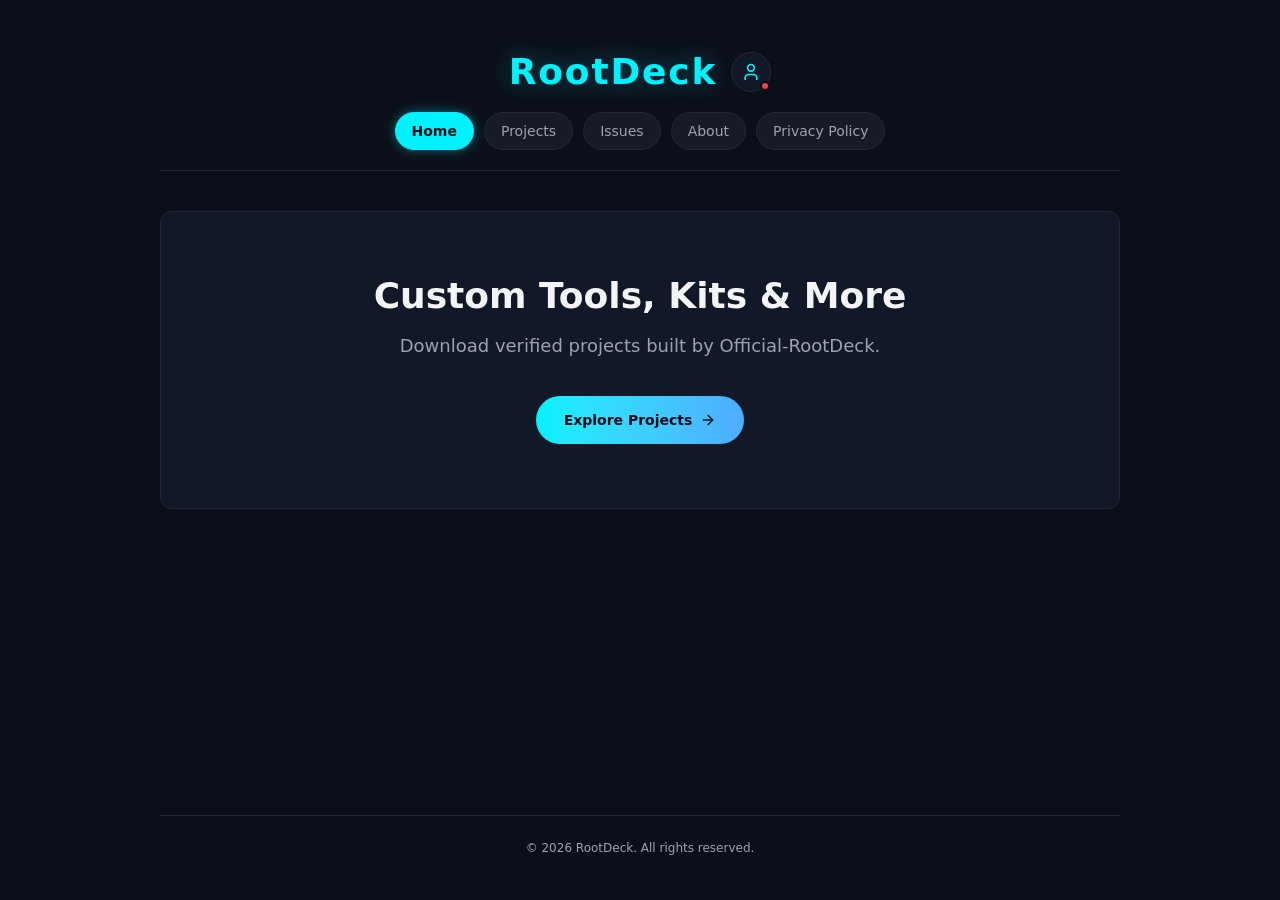
==== commit a94eee70: "Update requested website texts without changing CSS" ====
--- a/index.html
+++ b/index.html
@@ -1 +1 @@
-<!DOCTYPE html><!--JmAjCirZfWNbHenLJibKN--><html lang="en"><head><meta charSet="utf-8"/><meta name="viewport" content="width=device-width, initial-scale=1"/><link rel="stylesheet" href="./_next/static/css/a47ce668556b1d65.css" data-precedence="next"/><link rel="preload" as="script" fetchPriority="low" href="./_next/static/chunks/webpack-4a462cecab786e93.js"/><script src="./config.js"></script><script src="./_next/static/chunks/4bd1b696-21f374d1156f834a.js" async=""></script><script src="./_next/static/chunks/255-0248c474b59cd31a.js" async=""></script><script src="./_next/static/chunks/main-app-c78aa71f3cbe8fea.js" async=""></script><script src="./_next/static/chunks/44530001-6a14ce924906b4cd.js" async=""></script><script src="./_next/static/chunks/306-26c52ee715625a0f.js" async=""></script><script src="./_next/static/chunks/app/page-d146f388bacf79b3.js" async=""></script><title>RootDeck - Custom Tools, Kits &amp; Security Utilities</title><meta name="description" content="Official website and custom toolkits repository by Official-RootDeck."/><meta property="og:title" content="RootDeck - Custom Tools, Kits &amp; Security Utilities"/><meta property="og:description" content="Official website and custom toolkits repository by Official-RootDeck."/><meta property="og:type" content="website"/><meta name="twitter:card" content="summary_large_image"/><meta name="twitter:title" content="RootDeck - Custom Tools, Kits &amp; Security Utilities"/><meta name="twitter:description" content="Official website and custom toolkits repository by Official-RootDeck."/><script src="./_next/static/chunks/polyfills-42372ed130431b0a.js" noModule=""></script></head><body><div hidden=""><!--$--><!--/$--></div><div class="min-h-screen bg-[#0b0f19] text-[#f3f4f6] font-sans flex flex-col"><div class="max-w-[1000px] w-full mx-auto p-5 flex-1 flex flex-col"><header class="flex flex-col items-center justify-center text-center pt-8 pb-5 border-b border-[#1f2937] mb-8 gap-5 relative"><div class="flex items-center justify-center gap-3.5 relative w-full"><h1 class="text-4xl font-bold tracking-wider text-[#00f2fe] drop-shadow-[0_0_12px_rgba(0,242,254,0.3)] m-0">RootDeck</h1><div class="relative"><button id="userProfileBtn" title="Account Menu" aria-expanded="false" aria-haspopup="true" class="w-10 h-10 rounded-full bg-[#111827] border transition-all transform hover:-translate-y-0.5 flex items-center justify-center text-[#00f2fe] relative cursor-pointer border-[#1f2937] hover:border-[#00f2fe] hover:shadow-[0_0_12px_rgba(0,242,254,0.4)]"><svg xmlns="http://www.w3.org/2000/svg" width="24" height="24" viewBox="0 0 24 24" fill="none" stroke="currentColor" stroke-width="2" stroke-linecap="round" stroke-linejoin="round" class="lucide lucide-user w-5 h-5" aria-hidden="true"><path d="M19 21v-2a4 4 0 0 0-4-4H9a4 4 0 0 0-4 4v2"></path><circle cx="12" cy="7" r="4"></circle></svg><span class="absolute bottom-0 right-0 w-2.5 h-2.5 rounded-full border-2 border-[#0b0f19] bg-[#ef4444]"></span></button></div></div><nav class="flex justify-center items-center gap-2.5 flex-wrap w-full"><button class="px-4 py-2 rounded-full text-sm font-medium transition cursor-pointer border bg-[#00f2fe] text-[#0b0f19] border-[#00f2fe] font-semibold shadow-[0_0_12px_rgba(0,242,254,0.4)]">Home</button><button class="px-4 py-2 rounded-full text-sm font-medium transition cursor-pointer border bg-white/5 text-[#9ca3af] border-[#1f2937] hover:bg-[#00f2fe] hover:text-[#0b0f19]">Projects</button><button class="px-4 py-2 rounded-full text-sm font-medium transition cursor-pointer border bg-white/5 text-[#9ca3af] border-[#1f2937] hover:bg-[#00f2fe] hover:text-[#0b0f19]">Issues</button><button class="px-4 py-2 rounded-full text-sm font-medium transition cursor-pointer border bg-white/5 text-[#9ca3af] border-[#1f2937] hover:bg-[#00f2fe] hover:text-[#0b0f19]">About</button><button class="px-4 py-2 rounded-full text-sm font-medium transition cursor-pointer border bg-white/5 text-[#9ca3af] border-[#1f2937] hover:bg-[#00f2fe] hover:text-[#0b0f19]">Privacy Policy</button></nav></header><main class="flex-1"><section class="bg-[#111827] border border-[#1f2937] rounded-xl p-10 md:p-16 text-center mt-2"><h2 class="text-3xl md:text-4xl font-bold mb-4 text-[#f3f4f6]">Custom Tools, Kits &amp; More</h2><p class="text-lg text-[#9ca3af] max-w-2xl mx-auto mb-9">Download verified cyber security toolkits, reverse engineering utilities, and network scanners built by Official-RootDeck.</p><div><button class="inline-flex items-center gap-2 bg-gradient-to-r from-[#00f2fe] to-[#4facfe] text-[#0b0f19] px-7 py-3.5 rounded-full font-semibold hover:shadow-[0_0_16px_rgba(0,242,254,0.4)] transition transform hover:-translate-y-0.5 cursor-pointer text-sm">Explore Projects<svg xmlns="http://www.w3.org/2000/svg" width="24" height="24" viewBox="0 0 24 24" fill="none" stroke="currentColor" stroke-width="2" stroke-linecap="round" stroke-linejoin="round" class="lucide lucide-arrow-right w-4 h-4" aria-hidden="true"><path d="M5 12h14"></path><path d="m12 5 7 7-7 7"></path></svg></button></div></section></main><footer class="text-center py-6 text-xs text-[#9ca3af] border-t border-[#1f2937] mt-12"><p>© 2026 RootDeck. All rights reserved.</p></footer></div></div><!--$--><!--/$--><script src="./_next/static/chunks/webpack-4a462cecab786e93.js" id="_R_" async=""></script><script>(self.__next_f=self.__next_f||[]).push([0])</script><script>self.__next_f.push([1,"1:\"$Sreact.fragment\"\n2:I[9766,[],\"\"]\n3:I[8924,[],\"\"]\n4:I[1959,[],\"ClientPageRoot\"]\n5:I[1606,[\"730\",\"static/chunks/44530001-6a14ce924906b4cd.js\",\"306\",\"static/chunks/306-26c52ee715625a0f.js\",\"974\",\"static/chunks/app/page-d146f388bacf79b3.js\"],\"default\"]\n8:I[4431,[],\"OutletBoundary\"]\na:I[5278,[],\"AsyncMetadataOutlet\"]\nc:I[4431,[],\"ViewportBoundary\"]\ne:I[4431,[],\"MetadataBoundary\"]\nf:\"$Sreact.suspense\"\n11:I[7150,[],\"\"]\n:HL[\"./_next/static/css/a47ce668556b1d65.css\",\"style\"]\n"])</script><script>self.__next_f.push([1,"0:{\"P\":null,\"b\":\"JmAjCirZfWNbHenLJibKN\",\"p\":\"\",\"c\":[\"\",\"\"],\"i\":false,\"f\":[[[\"\",{\"children\":[\"__PAGE__\",{}]},\"$undefined\",\"$undefined\",true],[\"\",[\"$\",\"$1\",\"c\",{\"children\":[[[\"$\",\"link\",\"0\",{\"rel\":\"stylesheet\",\"href\":\"./_next/static/css/a47ce668556b1d65.css\",\"precedence\":\"next\",\"crossOrigin\":\"$undefined\",\"nonce\":\"$undefined\"}]],[\"$\",\"html\",null,{\"lang\":\"en\",\"children\":[\"$\",\"body\",null,{\"suppressHydrationWarning\":true,\"children\":[\"$\",\"$L2\",null,{\"parallelRouterKey\":\"children\",\"error\":\"$undefined\",\"errorStyles\":\"$undefined\",\"errorScripts\":\"$undefined\",\"template\":[\"$\",\"$L3\",null,{}],\"templateStyles\":\"$undefined\",\"templateScripts\":\"$undefined\",\"notFound\":[[[\"$\",\"title\",null,{\"children\":\"404: This page could not be found.\"}],[\"$\",\"div\",null,{\"style\":{\"fontFamily\":\"system-ui,\\\"Segoe UI\\\",Roboto,Helvetica,Arial,sans-serif,\\\"Apple Color Emoji\\\",\\\"Segoe UI Emoji\\\"\",\"height\":\"100vh\",\"textAlign\":\"center\",\"display\":\"flex\",\"flexDirection\":\"column\",\"alignItems\":\"center\",\"justifyContent\":\"center\"},\"children\":[\"$\",\"div\",null,{\"children\":[[\"$\",\"style\",null,{\"dangerouslySetInnerHTML\":{\"__html\":\"body{color:#000;background:#fff;margin:0}.next-error-h1{border-right:1px solid rgba(0,0,0,.3)}@media (prefers-color-scheme:dark){body{color:#fff;background:#000}.next-error-h1{border-right:1px solid rgba(255,255,255,.3)}}\"}}],[\"$\",\"h1\",null,{\"className\":\"next-error-h1\",\"style\":{\"display\":\"inline-block\",\"margin\":\"0 20px 0 0\",\"padding\":\"0 23px 0 0\",\"fontSize\":24,\"fontWeight\":500,\"verticalAlign\":\"top\",\"lineHeight\":\"49px\"},\"children\":404}],[\"$\",\"div\",null,{\"style\":{\"display\":\"inline-block\"},\"children\":[\"$\",\"h2\",null,{\"style\":{\"fontSize\":14,\"fontWeight\":400,\"lineHeight\":\"49px\",\"margin\":0},\"children\":\"This page could not be found.\"}]}]]}]}]],[]],\"forbidden\":\"$undefined\",\"unauthorized\":\"$undefined\"}]}]}]]}],{\"children\":[\"__PAGE__\",[\"$\",\"$1\",\"c\",{\"children\":[[\"$\",\"$L4\",null,{\"Component\":\"$5\",\"searchParams\":{},\"params\":{},\"promises\":[\"$@6\",\"$@7\"]}],null,[\"$\",\"$L8\",null,{\"children\":[\"$L9\",[\"$\",\"$La\",null,{\"promise\":\"$@b\"}]]}]]}],{},null,false]},null,false],[\"$\",\"$1\",\"h\",{\"children\":[null,[[\"$\",\"$Lc\",null,{\"children\":\"$Ld\"}],null],[\"$\",\"$Le\",null,{\"children\":[\"$\",\"div\",null,{\"hidden\":true,\"children\":[\"$\",\"$f\",null,{\"fallback\":null,\"children\":\"$L10\"}]}]}]]}],false]],\"m\":\"$undefined\",\"G\":[\"$11\",[]],\"s\":false,\"S\":true}\n"])</script><script>self.__next_f.push([1,"6:{}\n7:\"$0:f:0:1:2:children:1:props:children:0:props:params\"\n"])</script><script>self.__next_f.push([1,"d:[[\"$\",\"meta\",\"0\",{\"charSet\":\"utf-8\"}],[\"$\",\"meta\",\"1\",{\"name\":\"viewport\",\"content\":\"width=device-width, initial-scale=1\"}]]\n9:null\n"])</script><script>self.__next_f.push([1,"b:{\"metadata\":[[\"$\",\"title\",\"0\",{\"children\":\"RootDeck - Custom Tools, Kits \u0026 Security Utilities\"}],[\"$\",\"meta\",\"1\",{\"name\":\"description\",\"content\":\"Official website and custom toolkits repository by Official-RootDeck.\"}],[\"$\",\"meta\",\"2\",{\"property\":\"og:title\",\"content\":\"RootDeck - Custom Tools, Kits \u0026 Security Utilities\"}],[\"$\",\"meta\",\"3\",{\"property\":\"og:description\",\"content\":\"Official website and custom toolkits repository by Official-RootDeck.\"}],[\"$\",\"meta\",\"4\",{\"property\":\"og:type\",\"content\":\"website\"}],[\"$\",\"meta\",\"5\",{\"name\":\"twitter:card\",\"content\":\"summary_large_image\"}],[\"$\",\"meta\",\"6\",{\"name\":\"twitter:title\",\"content\":\"RootDeck - Custom Tools, Kits \u0026 Security Utilities\"}],[\"$\",\"meta\",\"7\",{\"name\":\"twitter:description\",\"content\":\"Official website and custom toolkits repository by Official-RootDeck.\"}]],\"error\":null,\"digest\":\"$undefined\"}\n"])</script><script>self.__next_f.push([1,"10:\"$b:metadata\"\n"])</script></body></html>+<!DOCTYPE html><!--JmAjCirZfWNbHenLJibKN--><html lang="en"><head><meta charSet="utf-8"/><meta name="viewport" content="width=device-width, initial-scale=1"/><link rel="stylesheet" href="./_next/static/css/a47ce668556b1d65.css" data-precedence="next"/><link rel="preload" as="script" fetchPriority="low" href="./_next/static/chunks/webpack-4a462cecab786e93.js"/><script src="./config.js"></script><script src="./_next/static/chunks/4bd1b696-21f374d1156f834a.js" async=""></script><script src="./_next/static/chunks/255-0248c474b59cd31a.js" async=""></script><script src="./_next/static/chunks/main-app-c78aa71f3cbe8fea.js" async=""></script><script src="./_next/static/chunks/44530001-6a14ce924906b4cd.js" async=""></script><script src="./_next/static/chunks/306-26c52ee715625a0f.js" async=""></script><script src="./_next/static/chunks/app/page-d146f388bacf79b3.js" async=""></script><title>RootDeck - Custom Tools, Kits &amp; Security Utilities</title><meta name="description" content="Official website and custom toolkits repository by Official-RootDeck."/><meta property="og:title" content="RootDeck - Custom Tools, Kits &amp; Security Utilities"/><meta property="og:description" content="Official website and custom toolkits repository by Official-RootDeck."/><meta property="og:type" content="website"/><meta name="twitter:card" content="summary_large_image"/><meta name="twitter:title" content="RootDeck - Custom Tools, Kits &amp; Security Utilities"/><meta name="twitter:description" content="Official website and custom toolkits repository by Official-RootDeck."/><script src="./_next/static/chunks/polyfills-42372ed130431b0a.js" noModule=""></script></head><body><div hidden=""><!--$--><!--/$--></div><div class="min-h-screen bg-[#0b0f19] text-[#f3f4f6] font-sans flex flex-col"><div class="max-w-[1000px] w-full mx-auto p-5 flex-1 flex flex-col"><header class="flex flex-col items-center justify-center text-center pt-8 pb-5 border-b border-[#1f2937] mb-8 gap-5 relative"><div class="flex items-center justify-center gap-3.5 relative w-full"><h1 class="text-4xl font-bold tracking-wider text-[#00f2fe] drop-shadow-[0_0_12px_rgba(0,242,254,0.3)] m-0">RootDeck</h1><div class="relative"><button id="userProfileBtn" title="Account Menu" aria-expanded="false" aria-haspopup="true" class="w-10 h-10 rounded-full bg-[#111827] border transition-all transform hover:-translate-y-0.5 flex items-center justify-center text-[#00f2fe] relative cursor-pointer border-[#1f2937] hover:border-[#00f2fe] hover:shadow-[0_0_12px_rgba(0,242,254,0.4)]"><svg xmlns="http://www.w3.org/2000/svg" width="24" height="24" viewBox="0 0 24 24" fill="none" stroke="currentColor" stroke-width="2" stroke-linecap="round" stroke-linejoin="round" class="lucide lucide-user w-5 h-5" aria-hidden="true"><path d="M19 21v-2a4 4 0 0 0-4-4H9a4 4 0 0 0-4 4v2"></path><circle cx="12" cy="7" r="4"></circle></svg><span class="absolute bottom-0 right-0 w-2.5 h-2.5 rounded-full border-2 border-[#0b0f19] bg-[#ef4444]"></span></button></div></div><nav class="flex justify-center items-center gap-2.5 flex-wrap w-full"><button class="px-4 py-2 rounded-full text-sm font-medium transition cursor-pointer border bg-[#00f2fe] text-[#0b0f19] border-[#00f2fe] font-semibold shadow-[0_0_12px_rgba(0,242,254,0.4)]">Home</button><button class="px-4 py-2 rounded-full text-sm font-medium transition cursor-pointer border bg-white/5 text-[#9ca3af] border-[#1f2937] hover:bg-[#00f2fe] hover:text-[#0b0f19]">Projects</button><button class="px-4 py-2 rounded-full text-sm font-medium transition cursor-pointer border bg-white/5 text-[#9ca3af] border-[#1f2937] hover:bg-[#00f2fe] hover:text-[#0b0f19]">Issues</button><button class="px-4 py-2 rounded-full text-sm font-medium transition cursor-pointer border bg-white/5 text-[#9ca3af] border-[#1f2937] hover:bg-[#00f2fe] hover:text-[#0b0f19]">About</button><button class="px-4 py-2 rounded-full text-sm font-medium transition cursor-pointer border bg-white/5 text-[#9ca3af] border-[#1f2937] hover:bg-[#00f2fe] hover:text-[#0b0f19]">Privacy Policy</button></nav></header><main class="flex-1"><section class="bg-[#111827] border border-[#1f2937] rounded-xl p-10 md:p-16 text-center mt-2"><h2 class="text-3xl md:text-4xl font-bold mb-4 text-[#f3f4f6]">Custom Tools, Kits &amp; More</h2><p class="text-lg text-[#9ca3af] max-w-2xl mx-auto mb-9">Download verified projects built by Official-RootDeck.</p><div><button class="inline-flex items-center gap-2 bg-gradient-to-r from-[#00f2fe] to-[#4facfe] text-[#0b0f19] px-7 py-3.5 rounded-full font-semibold hover:shadow-[0_0_16px_rgba(0,242,254,0.4)] transition transform hover:-translate-y-0.5 cursor-pointer text-sm">Explore Projects<svg xmlns="http://www.w3.org/2000/svg" width="24" height="24" viewBox="0 0 24 24" fill="none" stroke="currentColor" stroke-width="2" stroke-linecap="round" stroke-linejoin="round" class="lucide lucide-arrow-right w-4 h-4" aria-hidden="true"><path d="M5 12h14"></path><path d="m12 5 7 7-7 7"></path></svg></button></div></section></main><footer class="text-center py-6 text-xs text-[#9ca3af] border-t border-[#1f2937] mt-12"><p>© 2026 RootDeck. All rights reserved.</p></footer></div></div><script>(function(){const r=[['Download verified cyber security toolkits, reverse engineering utilities, and network scanners built by Official-RootDeck.','Download verified projects built by Official-RootDeck.'],['Live repository powered by Supabase public.projects',''],['Projects inserted into your Supabase projects table with is_active = true will immediately appear here.',''],['No Active Projects Found','Server Down.'],["I'm Official-RootDeck, a cybersecurity developer and toolmaker building custom defensive diagnostics, automated penetration utilities, and specialized software.\n\nRootDeck utilizes a serverless topology to ensure optimal uptime and complete data privacy for all users.\n\nWant to contact me?\n\nInstagram: virus.exe.isback\n\nAdmin Notification Email: rootdeckdev01@gmail.com","I'm Official-RootDeck, a cybersecurity developer and toolmaker building custom defensive diagnostics, automated penetration utilities, and specialized software.\nInstagram: virus.exe.isback\nEmail: rootdeckdev01@gmail.com"]];function f(n){if(n.nodeType===3){let v=n.nodeValue;for(const [a,b] of r)v=v.split(a).join(b);if(v!==n.nodeValue)n.nodeValue=v}}function s(){document.querySelectorAll('body *').forEach(e=>e.childNodes.forEach(f))}s();new MutationObserver(s).observe(document.body,{childList:true,subtree:true,characterData:true})})();</script><!--$--><!--/$--><script src="./_next/static/chunks/webpack-4a462cecab786e93.js" id="_R_" async=""></script><script>(self.__next_f=self.__next_f||[]).push([0])</script><script>self.__next_f.push([1,"1:\"$Sreact.fragment\"\n2:I[9766,[],\"\"]\n3:I[8924,[],\"\"]\n4:I[1959,[],\"ClientPageRoot\"]\n5:I[1606,[\"730\",\"static/chunks/44530001-6a14ce924906b4cd.js\",\"306\",\"static/chunks/306-26c52ee715625a0f.js\",\"974\",\"static/chunks/app/page-d146f388bacf79b3.js\"],\"default\"]\n8:I[4431,[],\"OutletBoundary\"]\na:I[5278,[],\"AsyncMetadataOutlet\"]\nc:I[4431,[],\"ViewportBoundary\"]\ne:I[4431,[],\"MetadataBoundary\"]\nf:\"$Sreact.suspense\"\n11:I[7150,[],\"\"]\n:HL[\"./_next/static/css/a47ce668556b1d65.css\",\"style\"]\n"])</script><script>self.__next_f.push([1,"0:{\"P\":null,\"b\":\"JmAjCirZfWNbHenLJibKN\",\"p\":\"\",\"c\":[\"\",\"\"],\"i\":false,\"f\":[[[\"\",{\"children\":[\"__PAGE__\",{}]},\"$undefined\",\"$undefined\",true],[\"\",[\"$\",\"$1\",\"c\",{\"children\":[[[\"$\",\"link\",\"0\",{\"rel\":\"stylesheet\",\"href\":\"./_next/static/css/a47ce668556b1d65.css\",\"precedence\":\"next\",\"crossOrigin\":\"$undefined\",\"nonce\":\"$undefined\"}]],[\"$\",\"html\",null,{\"lang\":\"en\",\"children\":[\"$\",\"body\",null,{\"suppressHydrationWarning\":true,\"children\":[\"$\",\"$L2\",null,{\"parallelRouterKey\":\"children\",\"error\":\"$undefined\",\"errorStyles\":\"$undefined\",\"errorScripts\":\"$undefined\",\"template\":[\"$\",\"$L3\",null,{}],\"templateStyles\":\"$undefined\",\"templateScripts\":\"$undefined\",\"notFound\":[[[\"$\",\"title\",null,{\"children\":\"404: This page could not be found.\"}],[\"$\",\"div\",null,{\"style\":{\"fontFamily\":\"system-ui,\\\"Segoe UI\\\",Roboto,Helvetica,Arial,sans-serif,\\\"Apple Color Emoji\\\",\\\"Segoe UI Emoji\\\"\",\"height\":\"100vh\",\"textAlign\":\"center\",\"display\":\"flex\",\"flexDirection\":\"column\",\"alignItems\":\"center\",\"justifyContent\":\"center\"},\"children\":[\"$\",\"div\",null,{\"children\":[[\"$\",\"style\",null,{\"dangerouslySetInnerHTML\":{\"__html\":\"body{color:#000;background:#fff;margin:0}.next-error-h1{border-right:1px solid rgba(0,0,0,.3)}@media (prefers-color-scheme:dark){body{color:#fff;background:#000}.next-error-h1{border-right:1px solid rgba(255,255,255,.3)}\"}}],[\"$\",\"h1\",null,{\"className\":\"next-error-h1\",\"style\":{\"display\":\"inline-block\",\"margin\":\"0 20px 0 0\",\"padding\":\"0 23px 0 0\",\"fontSize\":24,\"fontWeight\":500,\"verticalAlign\":\"top\",\"lineHeight\":\"49px\"},\"children\":404}],[\"$\",\"div\",null,{\"style\":{\"display\":\"inline-block\"},\"children\":[\"$\",\"h2\",null,{\"style\":{\"fontSize\":14,\"fontWeight\":400,\"lineHeight\":\"49px\",\"margin\":0},\"children\":\"This page could not be found.\"}]}]]}]}]],[]],\"forbidden\":\"$undefined\",\"unauthorized\":\"$undefined\"}]}]}]]}],{\"children\":[\"__PAGE__\",[\"$\",\"$1\",\"c\",{\"children\":[[\"$\",\"$L4\",null,{\"Component\":\"$5\",\"searchParams\":{},\"params\":{},\"promises\":[\"$@6\",\"$@7\"]}],null,[\"$\",\"$L8\",null,{\"children\":[\"$L9\",[\"$\",\"$La\",null,{\"promise\":\"$@b\"}]]}]]}],{},null,false]},null,false],[\"$\",\"$1\",\"h\",{\"children\":[null,[[\"$\",\"$Lc\",null,{\"children\":\"$Ld\"}],null],[\"$\",\"$Le\",null,{\"children\":[\"$\",\"div\",null,{\"hidden\":true,\"children\":[\"$\",\"$f\",null,{\"fallback\":null,\"children\":\"$L10\"}]}]}]]}],false]],\"m\":\"$undefined\",\"G\":[\"$11\",[]],\"s\":false,\"S\":true}\n"])</script><script>self.__next_f.push([1,"6:{}\n7:\"$0:f:0:1:2:children:1:props:children:0:props:params\"\n"])</script><script>self.__next_f.push([1,"d:[[\"$\",\"meta\",\"0\",{\"charSet\":\"utf-8\"}],[\"$\",\"meta\",\"1\",{\"name\":\"viewport\",\"content\":\"width=device-width, initial-scale=1\"}]]\n9:null\n"])</script><script>self.__next_f.push([1,"b:{\"metadata\":[[\"$\",\"title\",\"0\",{\"children\":\"RootDeck - Custom Tools, Kits \u0026 Security Utilities\"}],[\"$\",\"meta\",\"1\",{\"name\":\"description\",\"content\":\"Official website and custom toolkits repository by Official-RootDeck.\"}],[\"$\",\"meta\",\"2\",{\"property\":\"og:title\",\"content\":\"RootDeck - Custom Tools, Kits \u0026 Security Utilities\"}],[\"$\",\"meta\",\"3\",{\"property\":\"og:description\",\"content\":\"Official website and custom toolkits repository by Official-RootDeck.\"}],[\"$\",\"meta\",\"4\",{\"property\":\"og:type\",\"content\":\"website\"}],[\"$\",\"meta\",\"5\",{\"name\":\"twitter:card\",\"content\":\"summary_large_image\"}],[\"$\",\"meta\",\"6\",{\"name\":\"twitter:title\",\"content\":\"RootDeck - Custom Tools, Kits \u0026 Security Utilities\"}],[\"$\",\"meta\",\"7\",{\"name\":\"twitter:description\",\"content\":\"Official website and custom toolkits repository by Official-RootDeck.\"}]],\"error\":null,\"digest\":\"$undefined\"}\n"])</script><script>self.__next_f.push([1,"10:\"$b:metadata\"\n"])</script></body></html>
